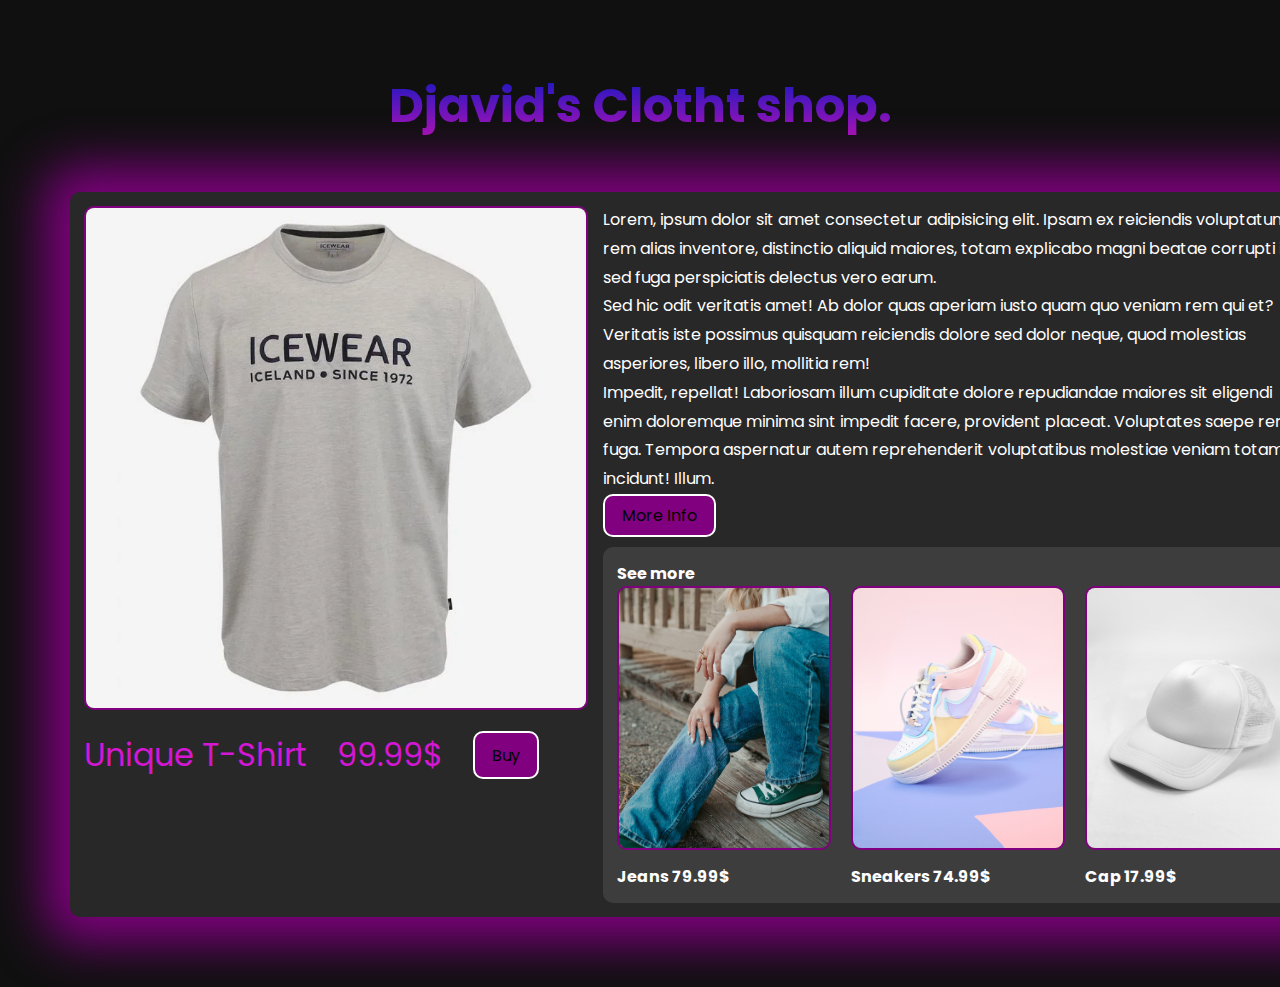
==== task-002/index.html @ 75c8959a "Task-002 is added." ====
<!DOCTYPE html>
<html lang="en">
<head>
    <meta charset="UTF-8">
    <meta name="viewport" content="width=device-width, initial-scale=1.0">
    <title>Document</title>
    <!-- Font -->
    <link rel="preconnect" href="https://fonts.bunny.net">
    <link href="https://fonts.bunny.net/css?family=poppins:500" rel="stylesheet" />
    <link rel="stylesheet" href="style.css">
</head>
<body>
    <h1>Djavid's Clotht shop.</h1>
    <div class="container">
        <div>
            <img src="./assets/t-shirt.webp" alt="T-Shirt from Icewear">
            <section>
                <p>Unique T-Shirt</p>
                <p>99.99$</p>
                <button>Buy</button>
            </section>
        </div>
        <div>
            <p>
                Lorem, ipsum dolor sit amet consectetur adipisicing elit. Ipsam ex reiciendis voluptatum ea rem alias inventore, distinctio aliquid maiores, totam explicabo magni beatae corrupti id sed fuga perspiciatis delectus vero earum.<br>
                Sed hic odit veritatis amet! Ab dolor quas aperiam iusto quam quo veniam rem qui et? Veritatis iste possimus quisquam reiciendis dolore sed dolor neque, quod molestias asperiores, libero illo, mollitia rem!<br>
                Impedit, repellat! Laboriosam illum cupiditate dolore repudiandae maiores sit eligendi enim doloremque minima sint impedit facere, provident placeat. Voluptates saepe rerum fuga. Tempora aspernatur autem reprehenderit voluptatibus molestiae veniam totam incidunt! Illum.<br>
            </p>
            <button>More Info</button>
            <div class="more">
                <h2 class="see-more-text">See more</h2>
                <div>
                    <section>
                        <img src="./assets/jeans.webp" alt="The jeans">
                        <h3 class="product-name">Jeans   79.99$</h3>
                    </section>
                    <section>
                        <img src="./assets/sneaker.jpg" alt="Sneakers">
                        <h3 class="product-name">Sneakers   74.99$</h3>
                    </section>
                    <section>
                        <img src="./assets/cap.jpg" alt="Cap">
                        <h3 class="product-name">Cap   17.99$</p>
                    </section>
                </div>
            </div>
        </div>
    </div>
</body>
</html>
---- task-002/style.css ----
/* GLOBAL STYLE */
* {
  padding: 0;
  margin: 0;
  font-size: 16px;
  font-family: "Poppins", sans-serif;
  color: white;
}

/* STYLE */
body {
  padding: 70px;
  background: #101010;
}
body h1 {
  display: block;
  text-align: center;
  margin-bottom: 50px;
  font-size: 3rem;
  -webkit-background-clip: text !important;
  background-clip: text;
  color: transparent;
  background: linear-gradient(rgb(9, 24, 192), rgb(183, 19, 183));
  /*
      In reality there is no frontground and what
      user sees is text's background which costumized
      with linear-gradient. Linear-gradient works only in backgrounds.
  */
}
body .container {
  margin: auto;
  display: flex;
  width: fit-content;
  padding: 14px;
  border-radius: 10px;
  background: rgba(255, 255, 255, 0.1);
  box-shadow: 0px 0px 50px 25px purple;
}
body .container img {
  width: 500px;
  height: 500px;
  border: 2.5px purple solid;
  border-radius: 10px;
  margin-bottom: 14px;
}
body .container button {
  outline: none;
  border: 2px solid white;
  border-radius: 10px;
  padding: 7px 17px 7px 17px;
  color: black;
  background: purple;
}
body .container div:nth-child(1) {
  margin-right: 15px;
}
body .container div:nth-child(1) section {
  display: flex;
  gap: 30px;
}
body .container div:nth-child(1) section p {
  font-size: 2rem;
  color: rgb(212, 23, 212);
}
body .container div:nth-child(2) p {
  line-height: 1.8rem;
}
body .container div:nth-child(2) .more {
  margin-top: 10px;
  background: rgba(255, 255, 255, 0.1);
  border-radius: 10px;
  padding: 14px;
  width: fit-content;
}
body .container div:nth-child(2) .more div {
  display: flex;
  gap: 20px;
}
body .container div:nth-child(2) .more div .see-more-text {
  font-size: 4rem;
}
body .container div:nth-child(2) .more div section {
  display: flex;
  flex-direction: column;
}
body .container div:nth-child(2) .more div section .product-name {
  margin: 0;
}
body .container div:nth-child(2) .more div section img {
  width: 210px;
  height: 260px;
}/*# sourceMappingURL=style.css.map */
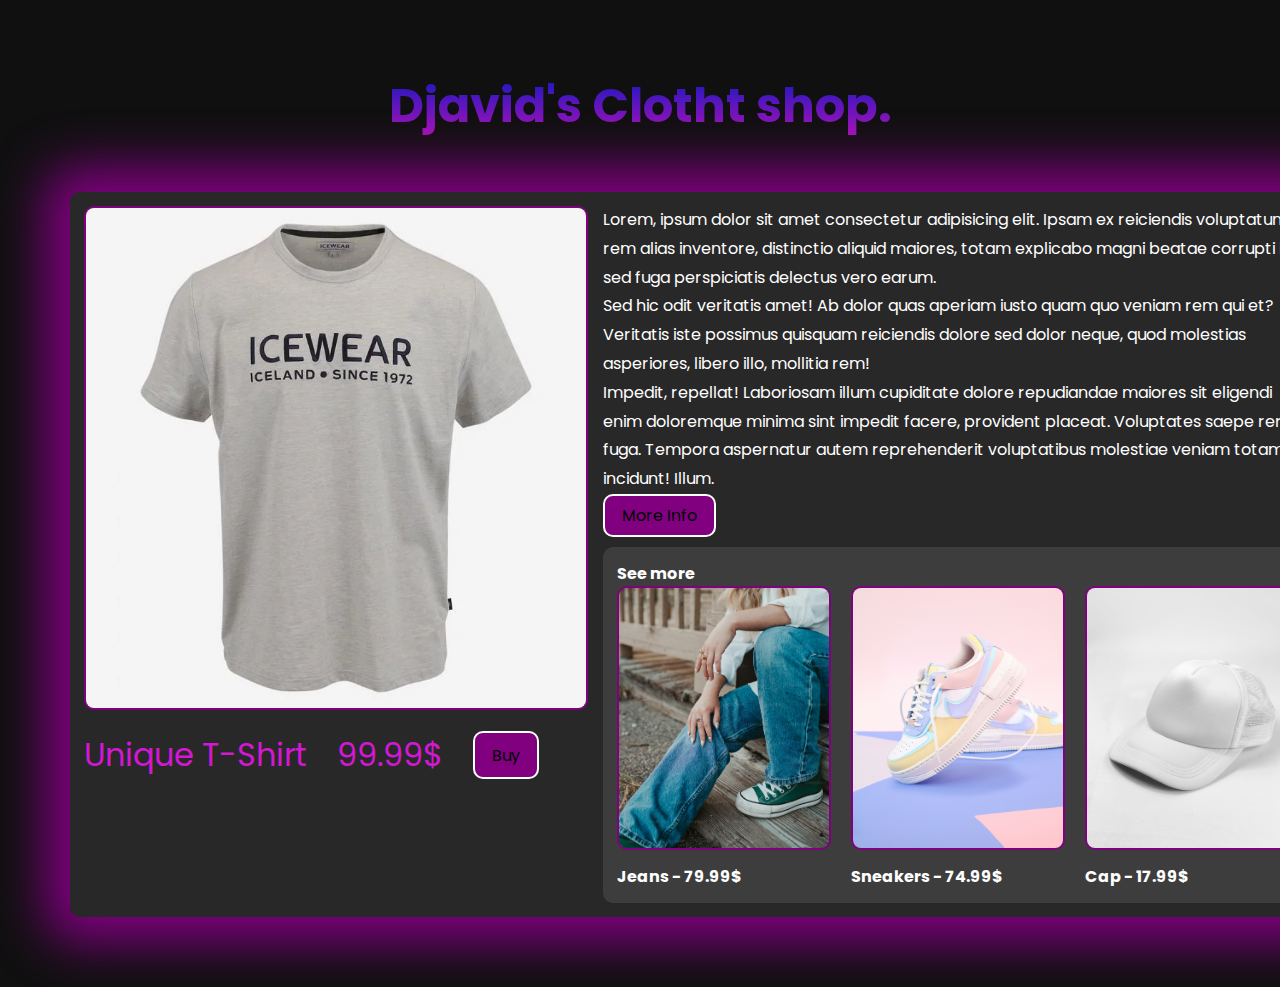
==== commit 54e8237f: "Maintained the code." ====
--- a/task-002/index.html
+++ b/task-002/index.html
@@ -7,11 +7,15 @@
     <!-- Font -->
     <link rel="preconnect" href="https://fonts.bunny.net">
     <link href="https://fonts.bunny.net/css?family=poppins:500" rel="stylesheet" />
+    <!-- CSS -->
     <link rel="stylesheet" href="style.css">
 </head>
 <body>
+    <!-- Title -->
     <h1>Djavid's Clotht shop.</h1>
+    <!-- Container -->
     <div class="container">
+        <!-- Main product -->
         <div>
             <img src="./assets/t-shirt.webp" alt="T-Shirt from Icewear">
             <section>
@@ -21,26 +25,31 @@
             </section>
         </div>
         <div>
+            <!-- Text -->
             <p>
                 Lorem, ipsum dolor sit amet consectetur adipisicing elit. Ipsam ex reiciendis voluptatum ea rem alias inventore, distinctio aliquid maiores, totam explicabo magni beatae corrupti id sed fuga perspiciatis delectus vero earum.<br>
                 Sed hic odit veritatis amet! Ab dolor quas aperiam iusto quam quo veniam rem qui et? Veritatis iste possimus quisquam reiciendis dolore sed dolor neque, quod molestias asperiores, libero illo, mollitia rem!<br>
                 Impedit, repellat! Laboriosam illum cupiditate dolore repudiandae maiores sit eligendi enim doloremque minima sint impedit facere, provident placeat. Voluptates saepe rerum fuga. Tempora aspernatur autem reprehenderit voluptatibus molestiae veniam totam incidunt! Illum.<br>
             </p>
             <button>More Info</button>
+            <!-- See more -->
             <div class="more">
                 <h2 class="see-more-text">See more</h2>
                 <div>
+                    <!-- Jeans -->
                     <section>
                         <img src="./assets/jeans.webp" alt="The jeans">
-                        <h3 class="product-name">Jeans   79.99$</h3>
+                        <h3 class="product-name">Jeans - 79.99$</h3>
                     </section>
+                    <!-- Sneakers -->
                     <section>
                         <img src="./assets/sneaker.jpg" alt="Sneakers">
-                        <h3 class="product-name">Sneakers   74.99$</h3>
+                        <h3 class="product-name">Sneakers - 74.99$</h3>
                     </section>
+                    <!-- Cap -->
                     <section>
                         <img src="./assets/cap.jpg" alt="Cap">
-                        <h3 class="product-name">Cap   17.99$</p>
+                        <h3 class="product-name">Cap - 17.99$</p>
                     </section>
                 </div>
             </div>
--- a/task-002/style.css
+++ b/task-002/style.css
@@ -13,7 +13,6 @@
   background: #101010;
 }
 body h1 {
-  display: block;
   text-align: center;
   margin-bottom: 50px;
   font-size: 3rem;
